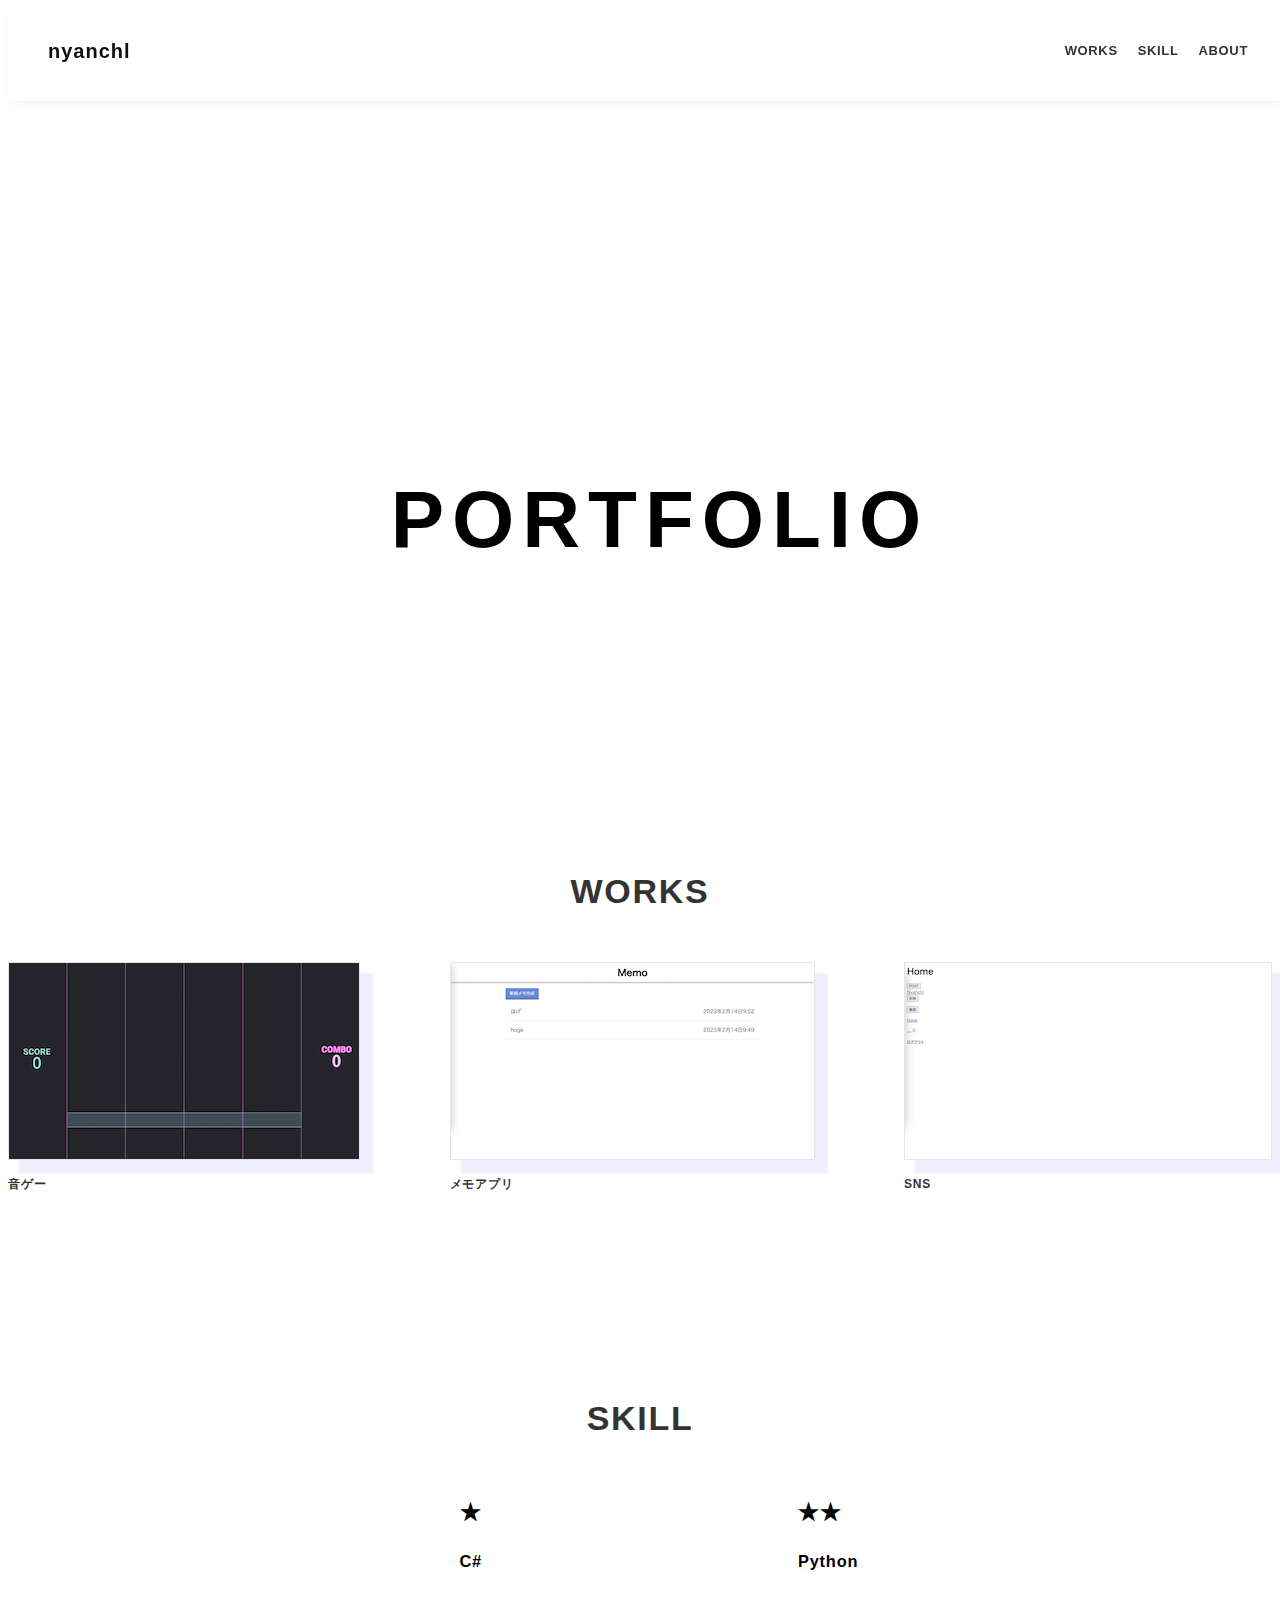
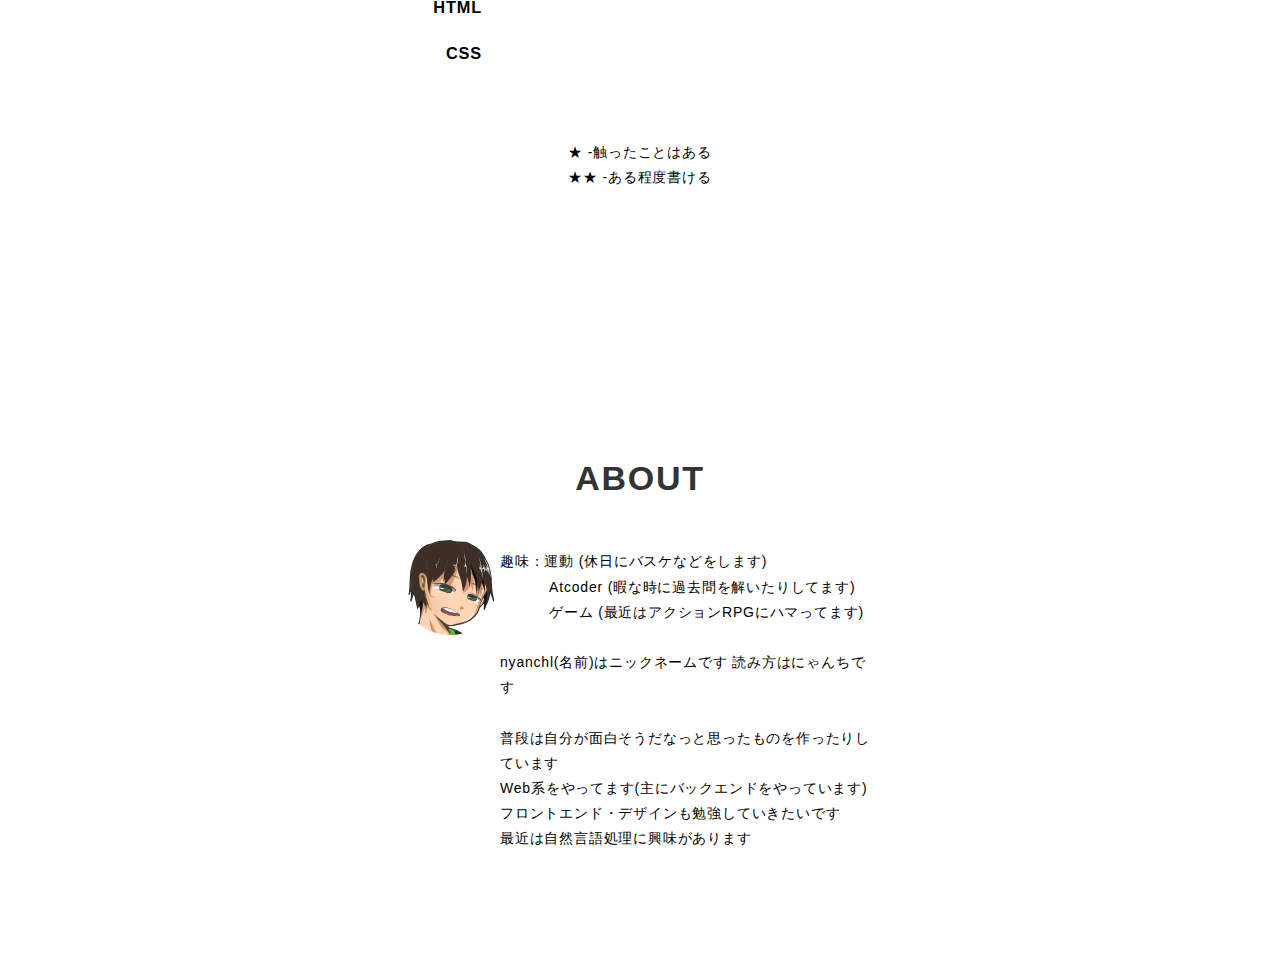
==== index.html @ 95054ff3 "profileに画像を追加" ====
<!DOCTYPE html>
<html lang="ja">
<head>
    <meta name="viewport" content="width=device-width,initial-scale=1.0,minimum-scale=1.0">
    <meta charset="UTF-8">
    <meta http-equiv="X-UA-Compatible" content="IE=edge">
    <title>Nyanchl Portfolio</title>
    <link rel="stylesheet" href="style/stylesheet.css">
</head>
<body class="index-body">
<div class="wrapper">
    <header class="header">
        <div class="inner">
            <h1 class="header-logo">
                <a href="./index.html">nyanchl</a>
            </h1>
            <nav class="header-nav">
                <ul class="header-nav-list">
                    <li class="header-nav-item"><a href="#works">WORKS</a></li>
                    <li class="header-nav-item"><a href="#skill">SKILL</a></li>
                    <li class="header-nav-item"><a href="#about">ABOUT</a></li>
                </ul>
            </nav>
        </div>
    </header>

    <div class="main">
        <div class="main-inner">
            <h1 class="title">PORTFOLIO</h1>
        </div>
    </div>

    <section class="Works section" id="works">
        <div class="inner">
            <h2 class="subtitle">WORKS</h2>
            <div class="deliverableslist">
                    <div>
                        <a class="deliverables" href="rhythm.html">
                            <p class="deliverables_img"><img src="img/rhythm-list.png" alt=""/></p>
                            <p class="deliverables_name">音ゲー</p>
                        </a>
                    </div>
                    <div>
                        <a class="deliverables" href="memo.html">
                            <p class="deliverables_img"><img src="img/memoapp-list.png" alt=""/></p>
                            <p class="deliverables_name">メモアプリ</p>
                        </a>
                    </div>
                    <div>
                        <a class="deliverables" href="sns.html">
                            <p class="deliverables_img"><img src="img/SNSapp-list.png" alt=""/></p>
                            <p class="deliverables_name">SNS</p>
                        </a>
                    </div>
                </div>
        </div>
    </section>

    <section class="skill section" id="skill">
        <div class="inner">
            <h2 class="subtitle">SKILL</h2>
            <div class="skill-list">
                <div class="skill-item">
                    <div class="skill-body">
                        <div class="skill-text-1">
                            <h2 class="star">★</h2>
                            <h3>C#</h3>
                            <h3>HTML</h3>
                            <h3>CSS</h3>
                        </div>
                    </div>
                    <div class="skill-body">
                        <div class="skill-text-2">
                            <h2 class="star">★★</h2>
                            <h3>Python</h3>
                        </div>
                    </div>
                </div>
                <div class="skill-body">
                    <div class="skill-star-text">
                        <div class="star-1">
                            <div class="skill-star-1">
                                <br>★ -触ったことはある</br>
                                ★★ -ある程度書ける</br>
                            </div>
                        </div>
                    </div>
                </div>
            </div>
        </div>
    </section>

    <section class="about section" id="about">
        <div class="inner">
            <h2 class="subtitle">ABOUT</h2>
            <div class="About-text">
                <div class="bio-img">
                    <img src="img/nyanchl.png" width="100" height="100">
                </div>
                <div class="profile-body">
                    <p>
                        趣味：運動 (休日にバスケなどをします)<br>
                        &emsp;&emsp;&emsp;&nbsp;Atcoder (暇な時に過去問を解いたりしてます)<br>
                        &emsp;&emsp;&emsp;&nbsp;ゲーム (最近はアクションRPGにハマってます)<br>
                        <br>nyanchl(名前)はニックネームです
                        読み方はにゃんちです<br>
                        <br>普段は自分が面白そうだなっと思ったものを作ったりしています<br>
                        Web系をやってます(主にバックエンドをやっています)<br>
                        フロントエンド・デザインも勉強していきたいです<br>
                        最近は自然言語処理に興味があります
                    </p>
                </div>
            </div>
        </div>
    </section>
</div>
</body>
</html>
---- style/stylesheet.css ----
body {
    font-family: "Montserrat", "Helvetica Neue", Arial, "Hiragino Kaku Gothic ProN", "Hiragino Sans", Meiryo, sans-serif;
    font-size: 14px;
    line-height: 1.8;
    letter-spacing: .8px;
    color: rgb(0, 0, 0);
}

li {
    list-style: none;
}


a {
    transition: opacity .3s;
    text-decoration: none;
    color: #0b1012;
}

img {
    max-width: 100%;
    height: auto;
    vertical-align: bottom;
    border-style: none;
}

/* レイアウト */
.wrapper {
    padding-top: 73px;
}

.section {
    padding: 90px 0;
}

.inner {
    max-width: 1340px;
    margin: 0 auto;
    margin-top: 50;
}

/* ヘッダー */

.header {
    margin-left: auto;
    position: fixed;
    top: 0;
    z-index: 100;
    width: 100%;
    background-color: rgb(255, 255, 255);
    box-shadow: 0 5px 10px -6px rgba(0, 0, 0, .1);
}

.header .inner {
    display: flex;
    align-items: center;
    justify-content: space-between;
    padding: 20px 40px;
}
.header-logo {
    font-size: 20px;
    font-weight: bold;
    line-height: 1.2;
    margin-right: 20px;
    letter-spacing: .05em;
}
.header-nav-list {
    display: flex;
    justify-content: space-between;
}
.header-nav-item:not(:last-child) {
    margin-right: 20px;
}

.header-nav-item a {
    position: relative;
    font-size: 13px;
    font-weight: bold;
    display: inline-block;
    padding: 5px 0;
    transition: .3s;
    letter-spacing: .05em;
    color: #333;
}

.header-nav-item a:hover:after {
    width: 100%;
}


/* タイトル */

.main {
    align-items: center;
    width: 100%;
    justify-content: center;
    height: 85vh;
    text-align: center;
    position: relative;
}
.main-inner {
    /* padding: 0 40px; */
    position: absolute;
    width: 100%;
    top: 50%;
    margin-left: auto;
    margin-right: auto;
    margin-top: auto;
}
.title {
    font-size: 80px;
    font-weight: bold;
    line-height: 1.2;
    margin-bottom: 5px;
    letter-spacing: .1em;
}
/* サブタイトル */
.subtitle {
    font-size: 34px;
    font-weight: bold;
    line-height: 1;
    margin-bottom: 40px;
    text-align: center;
    letter-spacing: .05em;
    color: #333;
}


/* work */
.Work {
    max-width: 1340px;
    margin: 0 auto;
    padding: 0 40px;
    margin-bottom: 15%;
}
.deliverableslist {
    display: flex;
    flex-wrap: wrap;
    margin-bottom: -40px;
    justify-content: space-between;
}
.deliverables {
    width: 31.74603%;
    margin-right: 1.58730%;
    margin-bottom: 40px;
    color: #333;
}
.deliverables:hover {
    opacity: .9;
}

.deliverables:nth-of-type(3n) {
    margin-right: 0;
}
.deliverables_img img {
    border: 1px solid #e6e6e6;
    box-shadow: 12px 12px 2px 1px rgba(172, 172, 247, 0.2);
}
.deliverables_name {
    font-size: 12px;
    font-weight: bold;
    margin-top: 8px;
}

/* skill */

.skill-list {
    display: flex;
    flex-wrap: wrap;
    justify-content: space-between;
    margin-bottom: 5%;
    text-align: center;
}

.skill-item {
    display: flex;
    flex-wrap: wrap;
    align-items: flex-start;
    justify-content: space-between;
    width: 100%;
}

.skill-body {
    flex: 1;
    text-align: center;
    width: 50%;
    min-width: 400px;
}

.star {
    margin-bottom: 3px;
}

.skill-text-1 {
    display: inline-block;
    text-align: right;
    width: 50%;
    margin-bottom: 30px;
}

.skill-text-2 {
    display: inline-block;
    text-align: left;
    width: 50%;
    margin-bottom: 30px;
}


.skill-star-text{
    display: inline-block;
    width: 50%;
}

.add-info {
    text-align: center;
}

/* about */

.profile-body {
    flex: 1;
}

.profile-body p:not(:last-child) {
    margin-bottom: 30px;
}

.About-text {
    display: flex;
    flex-wrap: wrap;
    max-width: 480px;
    margin: 0 auto;
}

.About-text {
    flex: 1;
}

.About-text p:not(:last-child) {
    margin-bottom: 30px;
}

.profile-img {
    width: 20%;
    margin-right: 30px;
    border-radius: 50%;
}

.profile-img img {
    border-radius: 50%;
}

    
.main {
    height: 75vh;
}

.main-inner {
    padding: 0 20px;
}



.article {
    padding: 80px 0;
}

.article-inner {
    max-width: 1040px;
    margin: 0 auto;
    padding: 0 20px;
}

.article-title {
    margin-bottom: 30px;
    text-align: center;
}

.article-img {
    margin-bottom: 20px;
    margin-left: auto;
    margin-right: auto;
    text-align: center;
    border: 1.5px solid #e6e6e6;
}
.article ul {
    margin: auto;
}

.article-body {
    max-width: 720px;
    margin: 0 auto;
    margin-bottom: 80px;
}

.article-info-title {
    font-size: 15px;
}

.url a {
    color: rgb(21, 140, 0);
}

/* test */
.sub-img li.current img {
border: 2px solid rgb(21, 140, 0);
transition: border .5s;
}
.article-container {
margin: 50px auto 0;
max-width: 500px;
}
.js-main-img {
height: 334px;
width: 100%;
}
.js-main-img-rhythm {
    width: 100%;
    }
.js-main-img img {
height: auto;
width: 100%;
}
.sub-img {
display: flex;
align-items: center;
padding-left: 0%;
}
.sub-img li {
width: calc(96% / 3);
}
.sub-img li:nth-child(3n) {
margin-right: 0;
}
.sub-img li img {
border: 2px solid transparent;
transition: border .5s;
border: 1.5px solid #e6e6e6;
}
.sub-img img {
cursor: pointer;
width: 90%;
}
.home-img-1 {
    height: 83px;
}
.home-img-2 {
    height: 81px;
}
.home-img-3 {
    height: 63px;
}

@media screen and (max-width: 767px) {
.header .inner {
    padding: 15px;
}
}
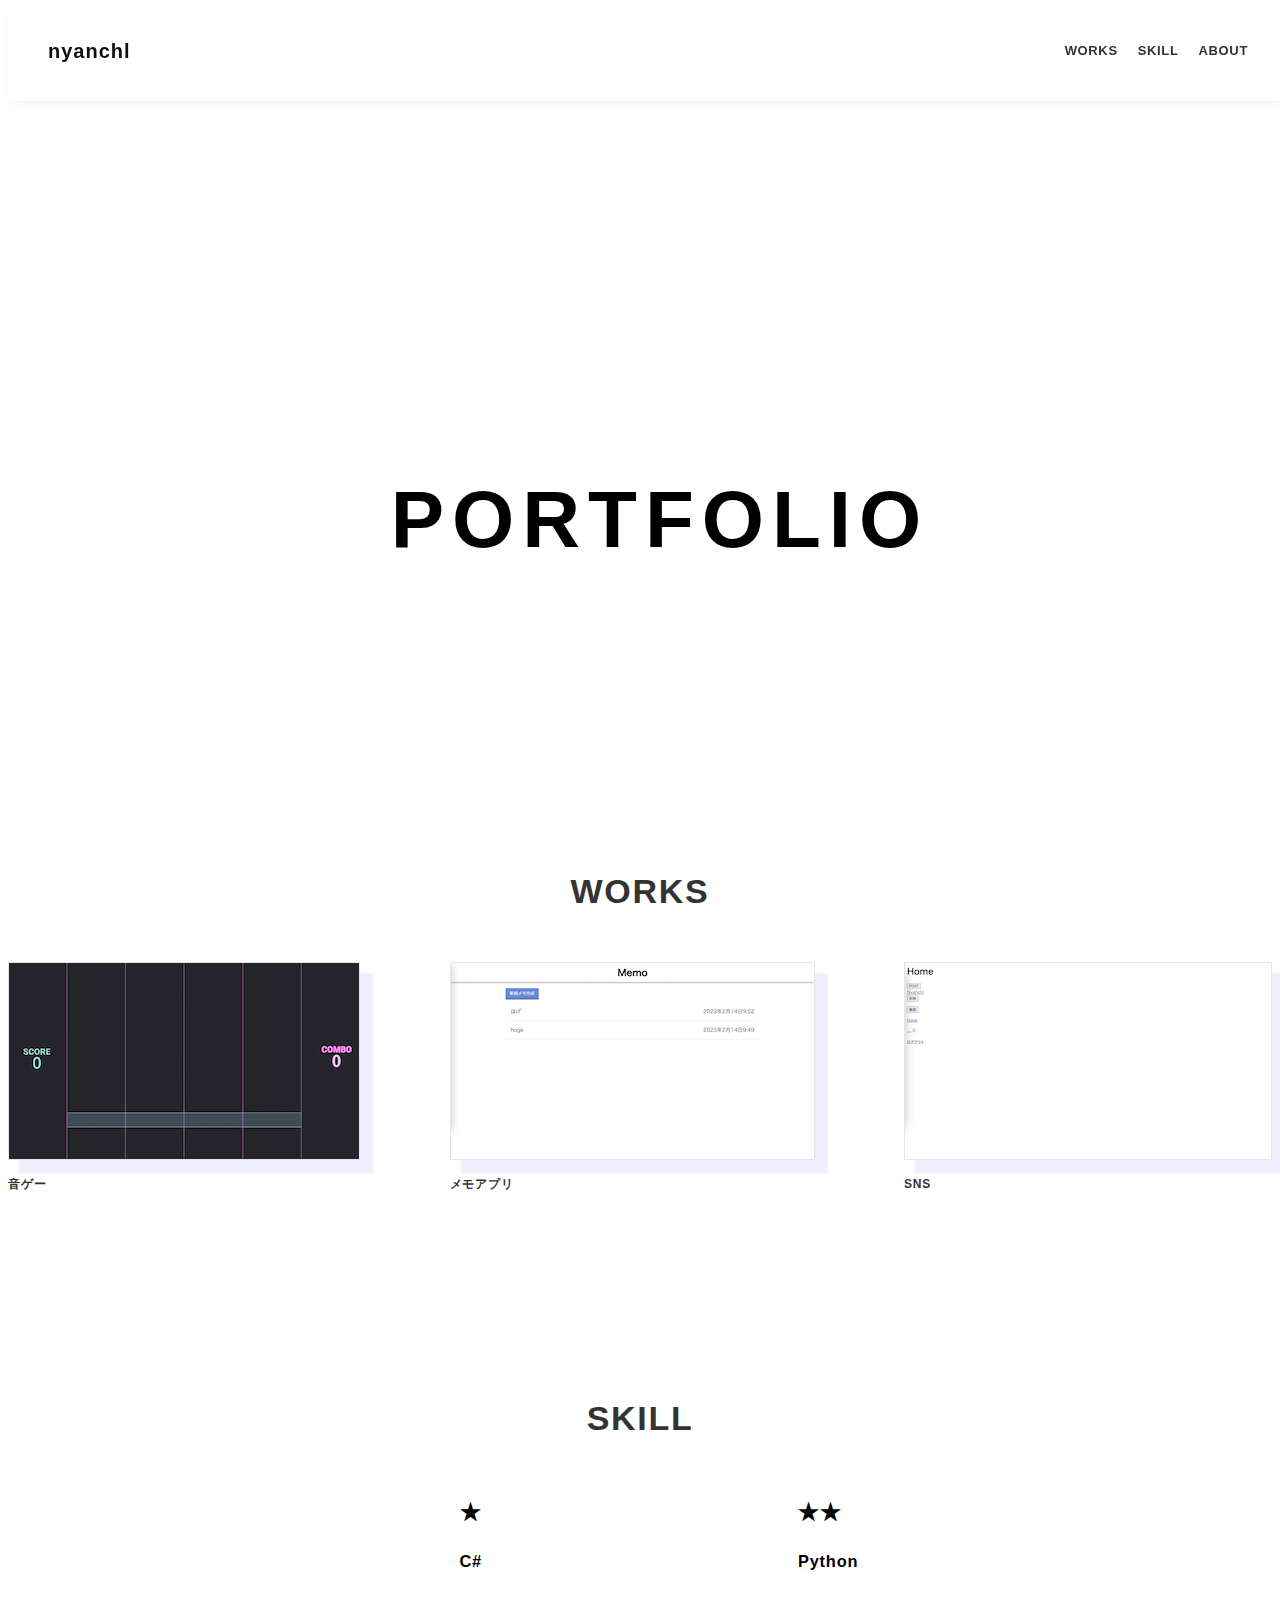
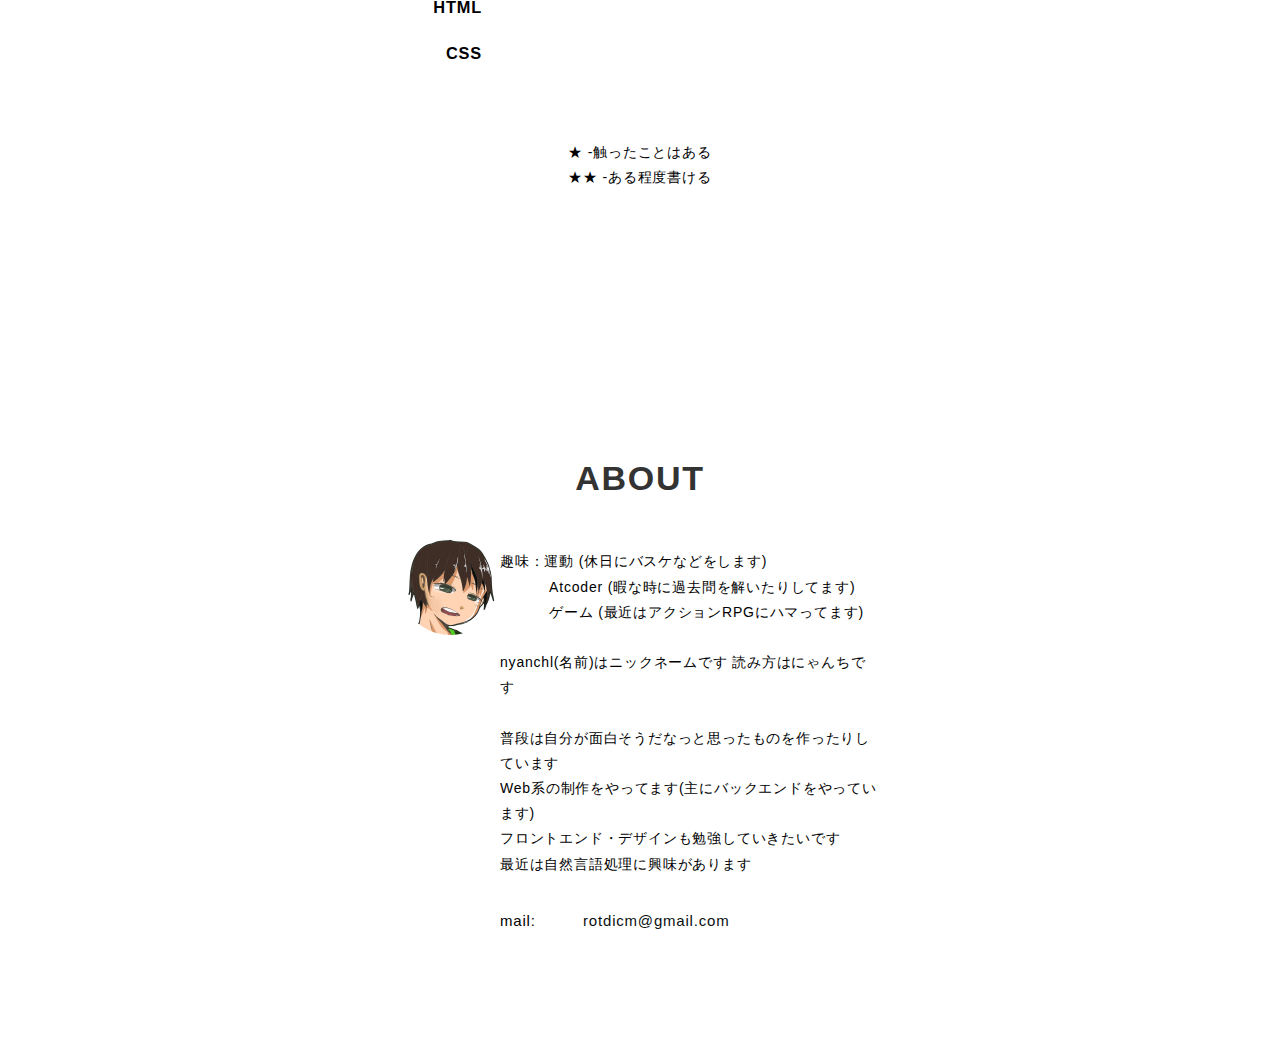
==== commit b9bbec77: "プロフィール追加" ====
--- a/index.html
+++ b/index.html
@@ -6,6 +6,7 @@
     <meta http-equiv="X-UA-Compatible" content="IE=edge">
     <title>Nyanchl Portfolio</title>
     <link rel="stylesheet" href="style/stylesheet.css">
+    <link rel="icon" href="img/favicon.ico">
 </head>
 <body class="index-body">
 <div class="wrapper">
@@ -105,9 +106,11 @@
                         <br>nyanchl(名前)はニックネームです
                         読み方はにゃんちです<br>
                         <br>普段は自分が面白そうだなっと思ったものを作ったりしています<br>
-                        Web系をやってます(主にバックエンドをやっています)<br>
+                        Web系の制作をやってます(主にバックエンドをやっています)<br>
                         フロントエンド・デザインも勉強していきたいです<br>
                         最近は自然言語処理に興味があります
+
+                        <p class="mail">mail:&emsp;&emsp;&emsp;<a href="mailto:rotdicm@gmail.com">rotdicm@gmail.com</a></p>
                     </p>
                 </div>
             </div>
--- a/style/stylesheet.css
+++ b/style/stylesheet.css
@@ -216,6 +216,20 @@
 }
 
 /* about */
+.About-text {
+    display: flex;
+    flex-wrap: wrap;
+    max-width: 480px;
+    margin: 0 auto;
+}
+
+.About-text {
+    flex: 1;
+}
+
+.About-text p:not(:last-child) {
+    margin-bottom: 30px;
+}
 
 .profile-body {
     flex: 1;
@@ -225,20 +239,6 @@
     margin-bottom: 30px;
 }
 
-.About-text {
-    display: flex;
-    flex-wrap: wrap;
-    max-width: 480px;
-    margin: 0 auto;
-}
-
-.About-text {
-    flex: 1;
-}
-
-.About-text p:not(:last-child) {
-    margin-bottom: 30px;
-}
 
 .profile-img {
     width: 20%;
@@ -259,6 +259,13 @@
     padding: 0 20px;
 }
 
+.mail {
+    font-size:15px;
+}
+
+
+
+
 
 
 .article {
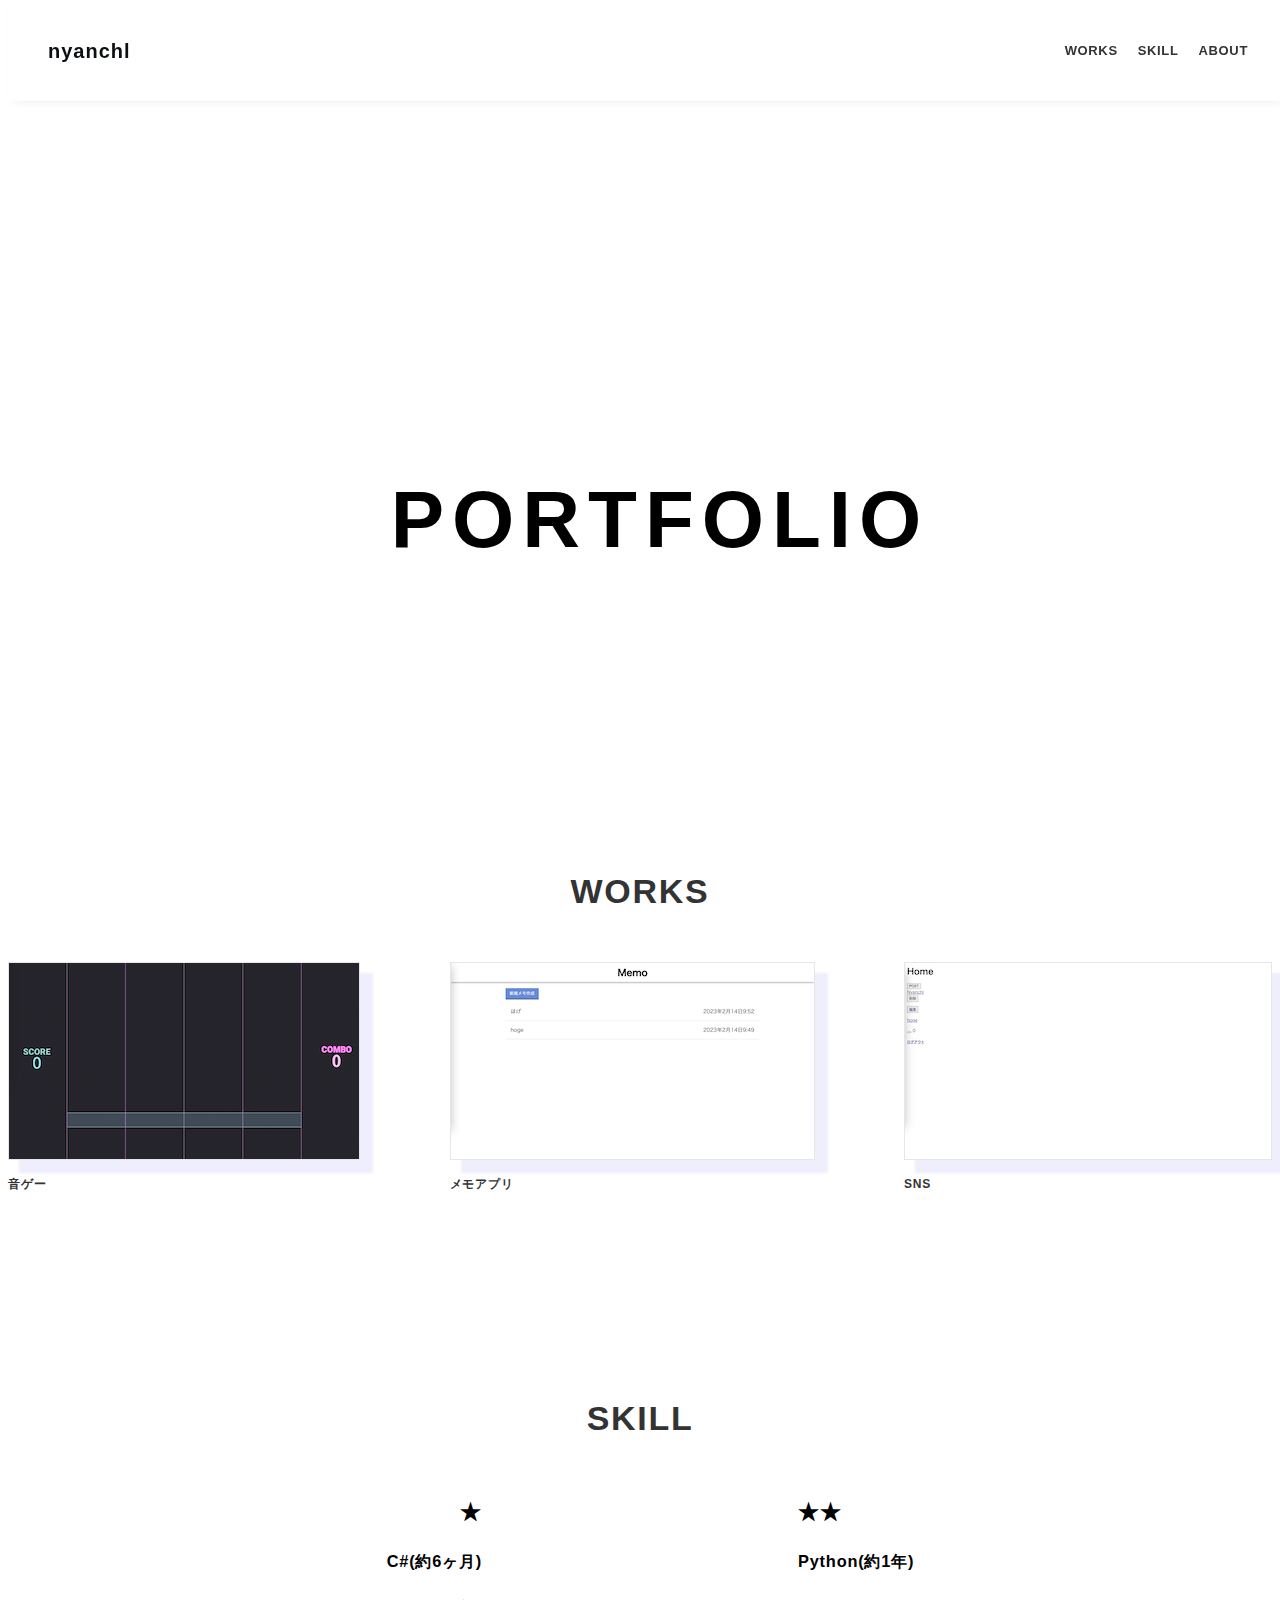
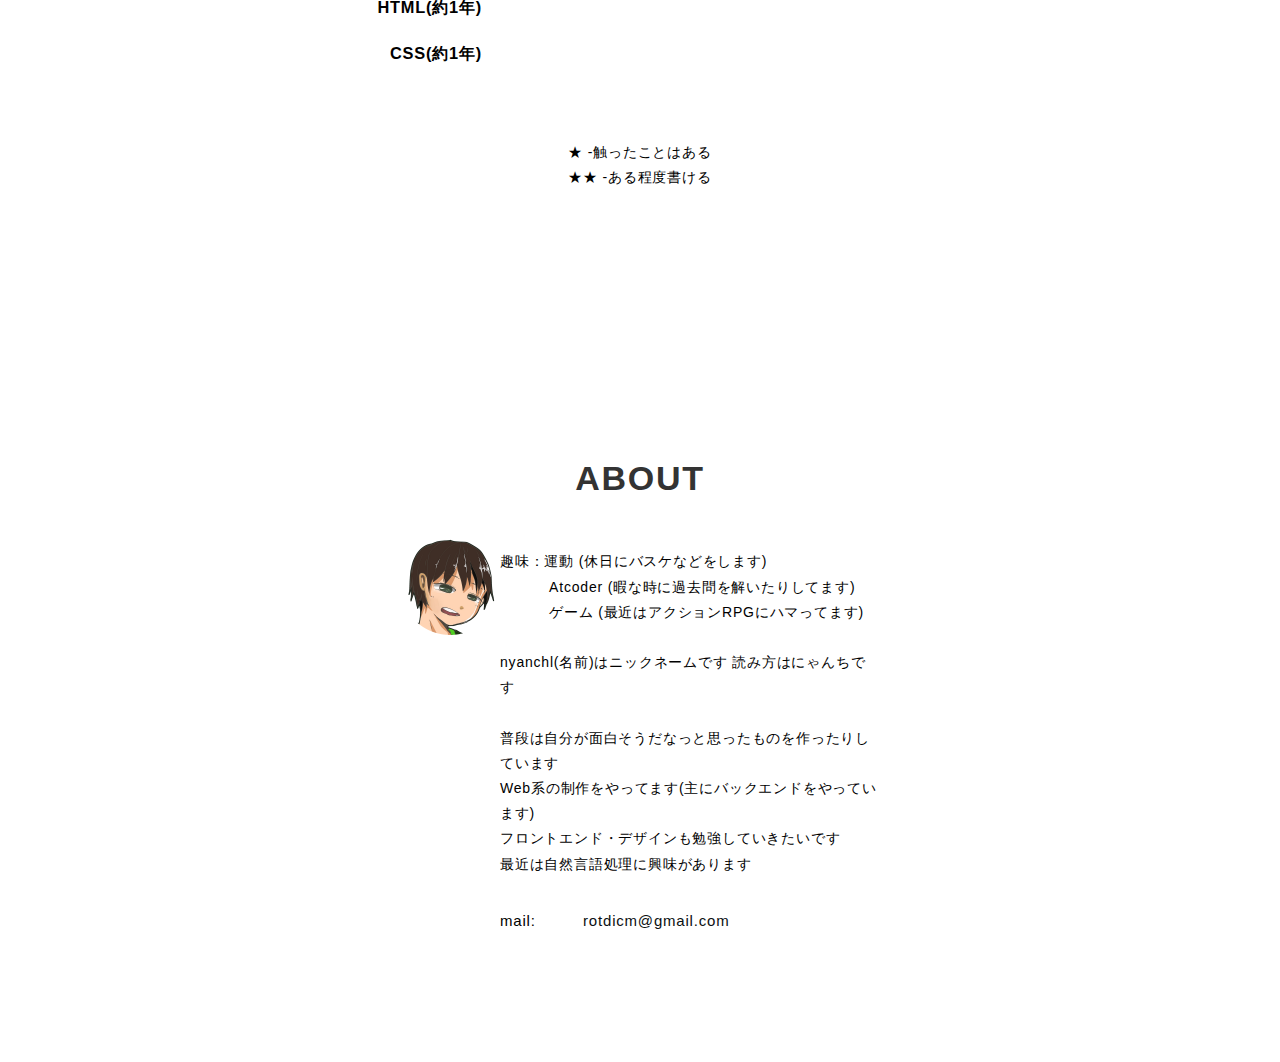
==== commit 1b0129c3: "skillの学習期間を追加" ====
--- a/index.html
+++ b/index.html
@@ -65,15 +65,15 @@
                     <div class="skill-body">
                         <div class="skill-text-1">
                             <h2 class="star">★</h2>
-                            <h3>C#</h3>
-                            <h3>HTML</h3>
-                            <h3>CSS</h3>
+                            <h3>C#(約6ヶ月)</h3>
+                            <h3>HTML(約1年)</h3>
+                            <h3>CSS(約1年)</h3>
                         </div>
                     </div>
                     <div class="skill-body">
                         <div class="skill-text-2">
                             <h2 class="star">★★</h2>
-                            <h3>Python</h3>
+                            <h3>Python(約1年)</h3>
                         </div>
                     </div>
                 </div>
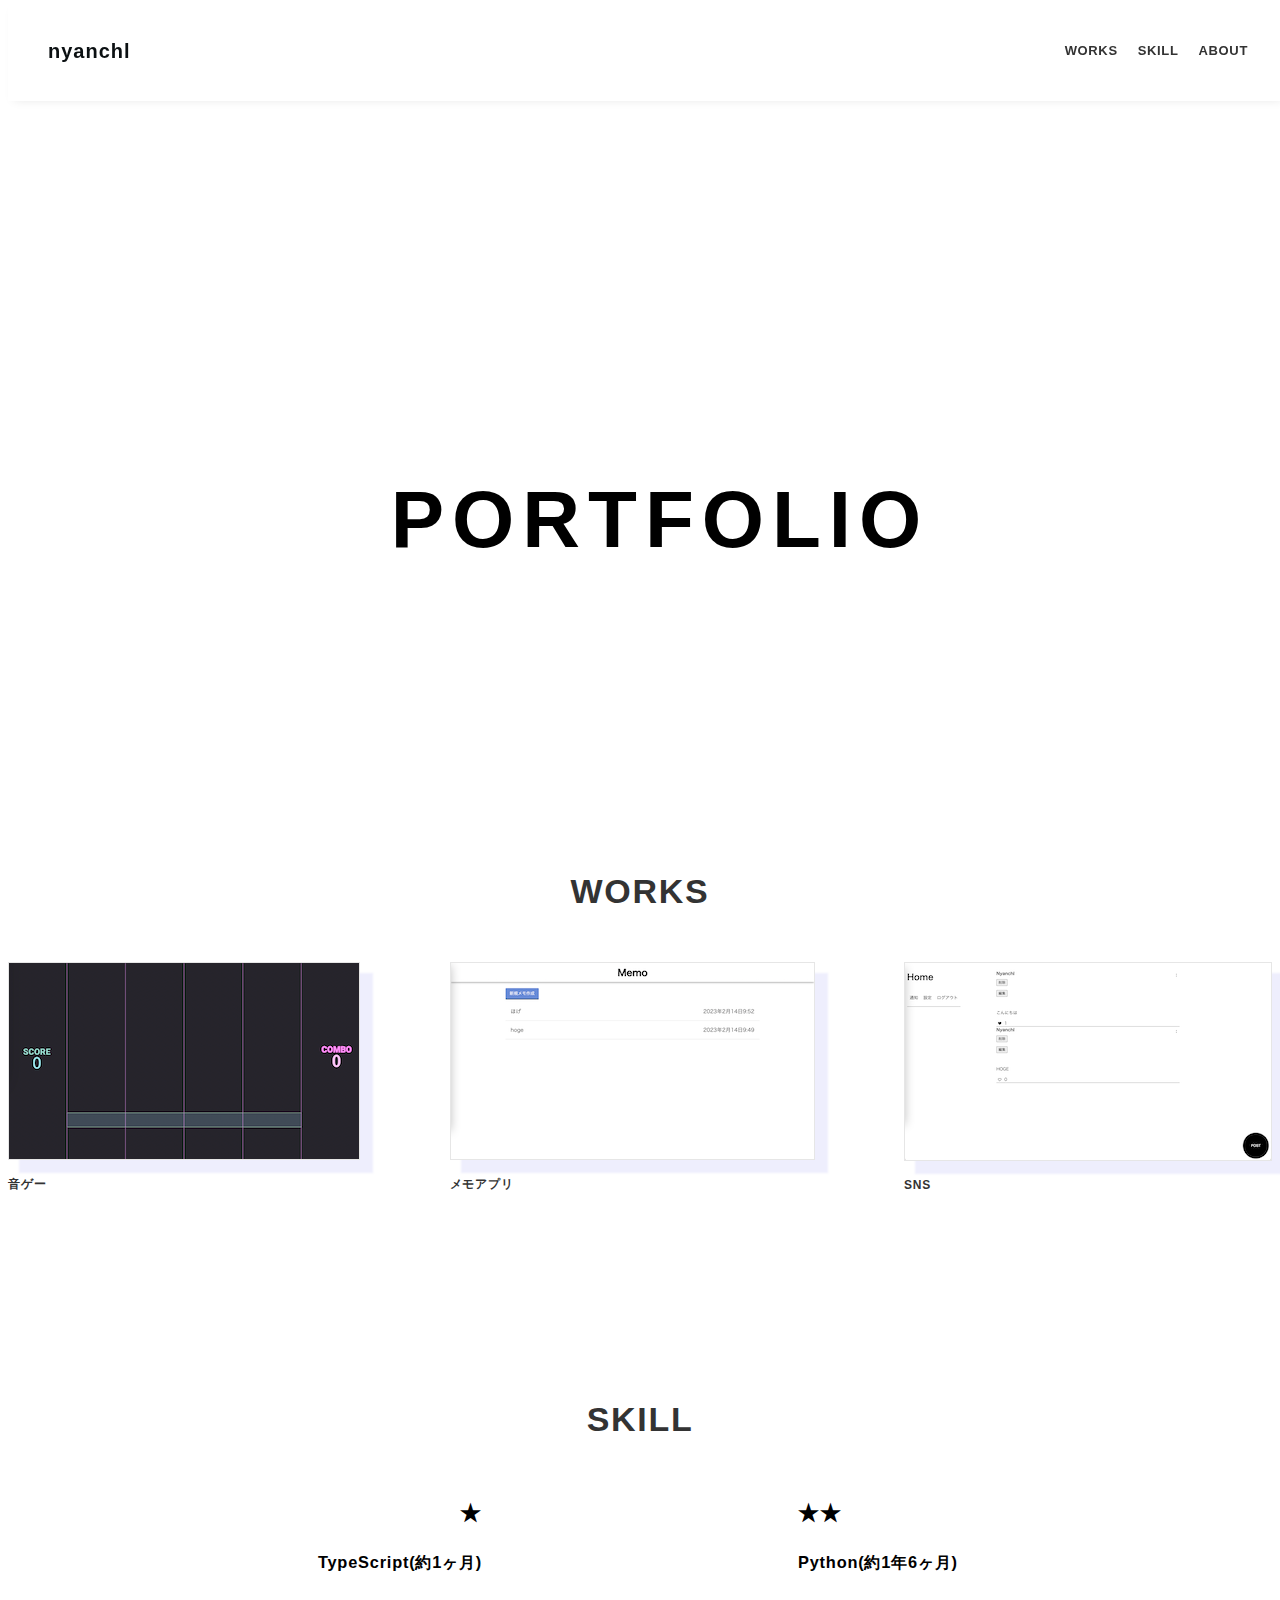
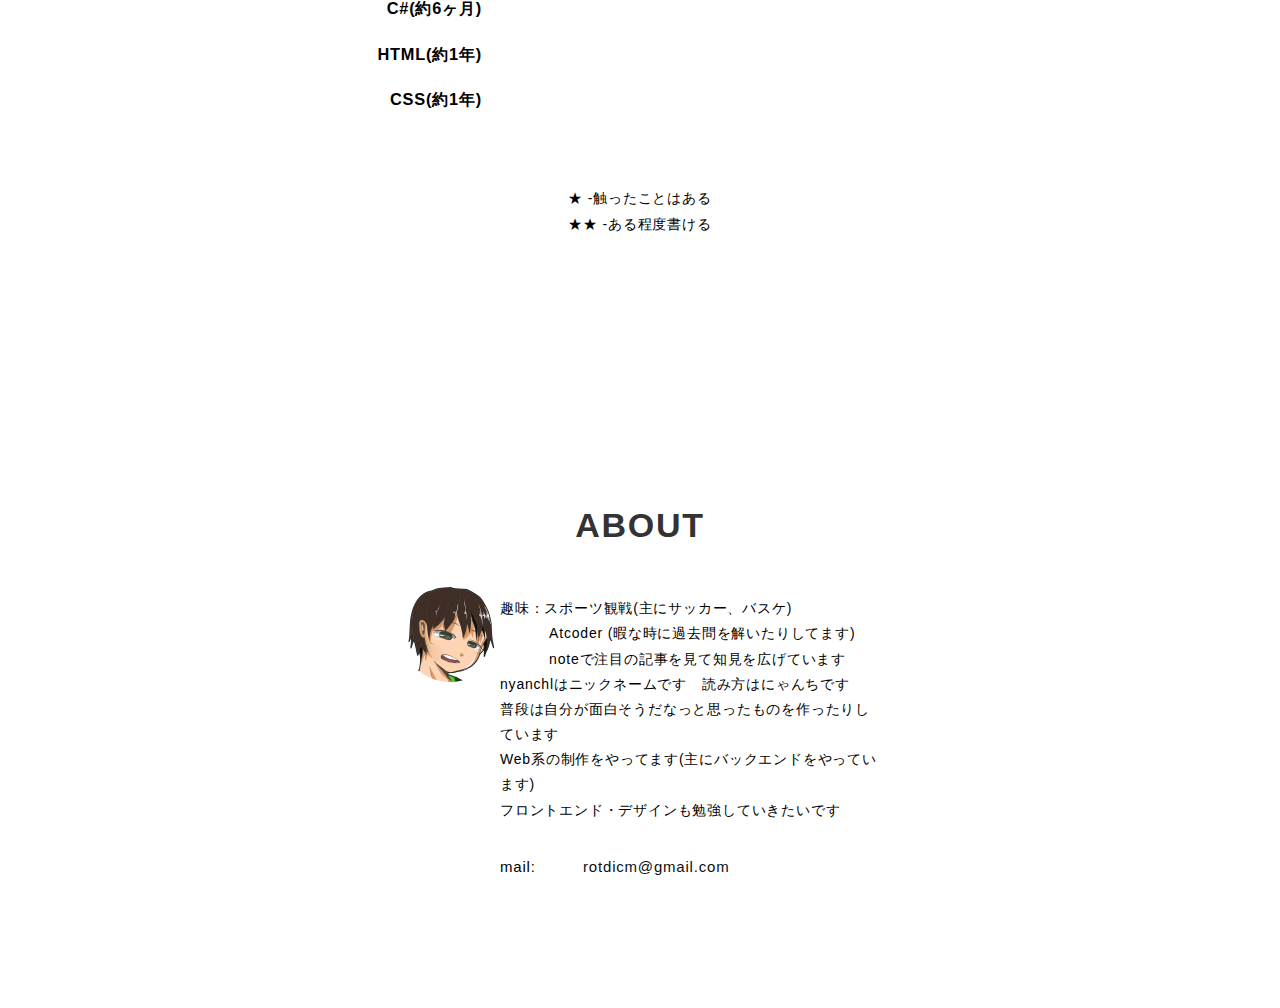
==== commit 64713165: "苦労した点以外、ポートフォリオ更新" ====
--- a/index.html
+++ b/index.html
@@ -49,7 +49,7 @@
                     </div>
                     <div>
                         <a class="deliverables" href="sns.html">
-                            <p class="deliverables_img"><img src="img/SNSapp-list.png" alt=""/></p>
+                            <p class="deliverables_img"><img src="img/SNSindex-list.png" alt=""/></p>
                             <p class="deliverables_name">SNS</p>
                         </a>
                     </div>
@@ -65,6 +65,7 @@
                     <div class="skill-body">
                         <div class="skill-text-1">
                             <h2 class="star">★</h2>
+                            <h3>TypeScript(約1ヶ月)</h3>
                             <h3>C#(約6ヶ月)</h3>
                             <h3>HTML(約1年)</h3>
                             <h3>CSS(約1年)</h3>
@@ -73,7 +74,7 @@
                     <div class="skill-body">
                         <div class="skill-text-2">
                             <h2 class="star">★★</h2>
-                            <h3>Python(約1年)</h3>
+                            <h3>Python(約1年6ヶ月)</h3>
                         </div>
                     </div>
                 </div>
@@ -100,15 +101,13 @@
                 </div>
                 <div class="profile-body">
                     <p>
-                        趣味：運動 (休日にバスケなどをします)<br>
+                        趣味：スポーツ観戦(主にサッカー、バスケ)<br>
                         &emsp;&emsp;&emsp;&nbsp;Atcoder (暇な時に過去問を解いたりしてます)<br>
-                        &emsp;&emsp;&emsp;&nbsp;ゲーム (最近はアクションRPGにハマってます)<br>
-                        <br>nyanchl(名前)はニックネームです
-                        読み方はにゃんちです<br>
+                        &emsp;&emsp;&emsp;&nbsp;noteで注目の記事を見て知見を広げています
+                        <br>nyanchlはニックネームです　読み方はにゃんちです
                         <br>普段は自分が面白そうだなっと思ったものを作ったりしています<br>
                         Web系の制作をやってます(主にバックエンドをやっています)<br>
                         フロントエンド・デザインも勉強していきたいです<br>
-                        最近は自然言語処理に興味があります
 
                         <p class="mail">mail:&emsp;&emsp;&emsp;<a href="mailto:rotdicm@gmail.com">rotdicm@gmail.com</a></p>
                     </p>
--- a/style/stylesheet.css
+++ b/style/stylesheet.css
@@ -263,11 +263,6 @@
     font-size:15px;
 }
 
-
-
-
-
-
 .article {
     padding: 80px 0;
 }
@@ -304,62 +299,103 @@
     font-size: 15px;
 }
 
-.url a {
-    color: rgb(21, 140, 0);
-}
-
 /* test */
 .sub-img li.current img {
-border: 2px solid rgb(21, 140, 0);
-transition: border .5s;
+    border: 2px solid rgb(21, 140, 0);
+    transition: border .5s;
 }
 .article-container {
-margin: 50px auto 0;
-max-width: 500px;
+    margin: 50px auto 0;
+    max-width: 720px;
 }
 .js-main-img {
-height: 334px;
-width: 100%;
+    height: 387px;
+    width: 100%;
+    align-items: center;
 }
 .js-main-img-rhythm {
     width: 100%;
-    }
+}
 .js-main-img img {
-height: auto;
-width: 100%;
+    height: auto;
+    width: 100%;
+}
+.main-img {
+    display: flex;
+    justify-content: center;
 }
 .sub-img {
-display: flex;
-align-items: center;
-padding-left: 0%;
-}
-.sub-img li {
-width: calc(96% / 3);
-}
+    display: flex;
+    justify-content: center;
+}
+
 .sub-img li:nth-child(3n) {
-margin-right: 0;
+    margin-right: 0;
 }
 .sub-img li img {
-border: 2px solid transparent;
-transition: border .5s;
-border: 1.5px solid #e6e6e6;
+    border: 2px solid transparent;
+    transition: border .5s;
+    border: 1.5px solid #e6e6e6;
 }
 .sub-img img {
-cursor: pointer;
-width: 90%;
-}
-.home-img-1 {
-    height: 83px;
-}
-.home-img-2 {
-    height: 81px;
-}
-.home-img-3 {
-    height: 63px;
+    cursor: pointer;
+    width: 90%;
+}
+
+.sub-img-size {
+    height: 111.24px ;
+}
+
+.sns-sub-img-size {
+    height: 72.35px ;
+}
+
+.current {
+    right: 5px; 
+}
+
+.last-sub-img {
+    right: 0px;
 }
 
 @media screen and (max-width: 767px) {
 .header .inner {
     padding: 15px;
 }
-}  +}
+
+.heading {
+    font-weight: bold;
+    margin-bottom: 0px;
+    font-size: 16px;
+    line-height: 1;
+}
+
+.description-detail {
+    margin-top: 7px;
+    margin-bottom: 50px;
+}
+
+.first-function {
+    margin-top: 7px;
+}
+
+.font-size-h4 {
+    font-weight: bold;
+    margin-bottom: 5px;
+    font-size: 14px;
+    line-height: 1;
+}
+
+.github {
+    margin-top: 7px;
+    margin-bottom: 0px;
+}
+
+.url {
+    margin-top: 0px;
+}
+
+.url a {
+    color: rgb(21, 140, 0);
+}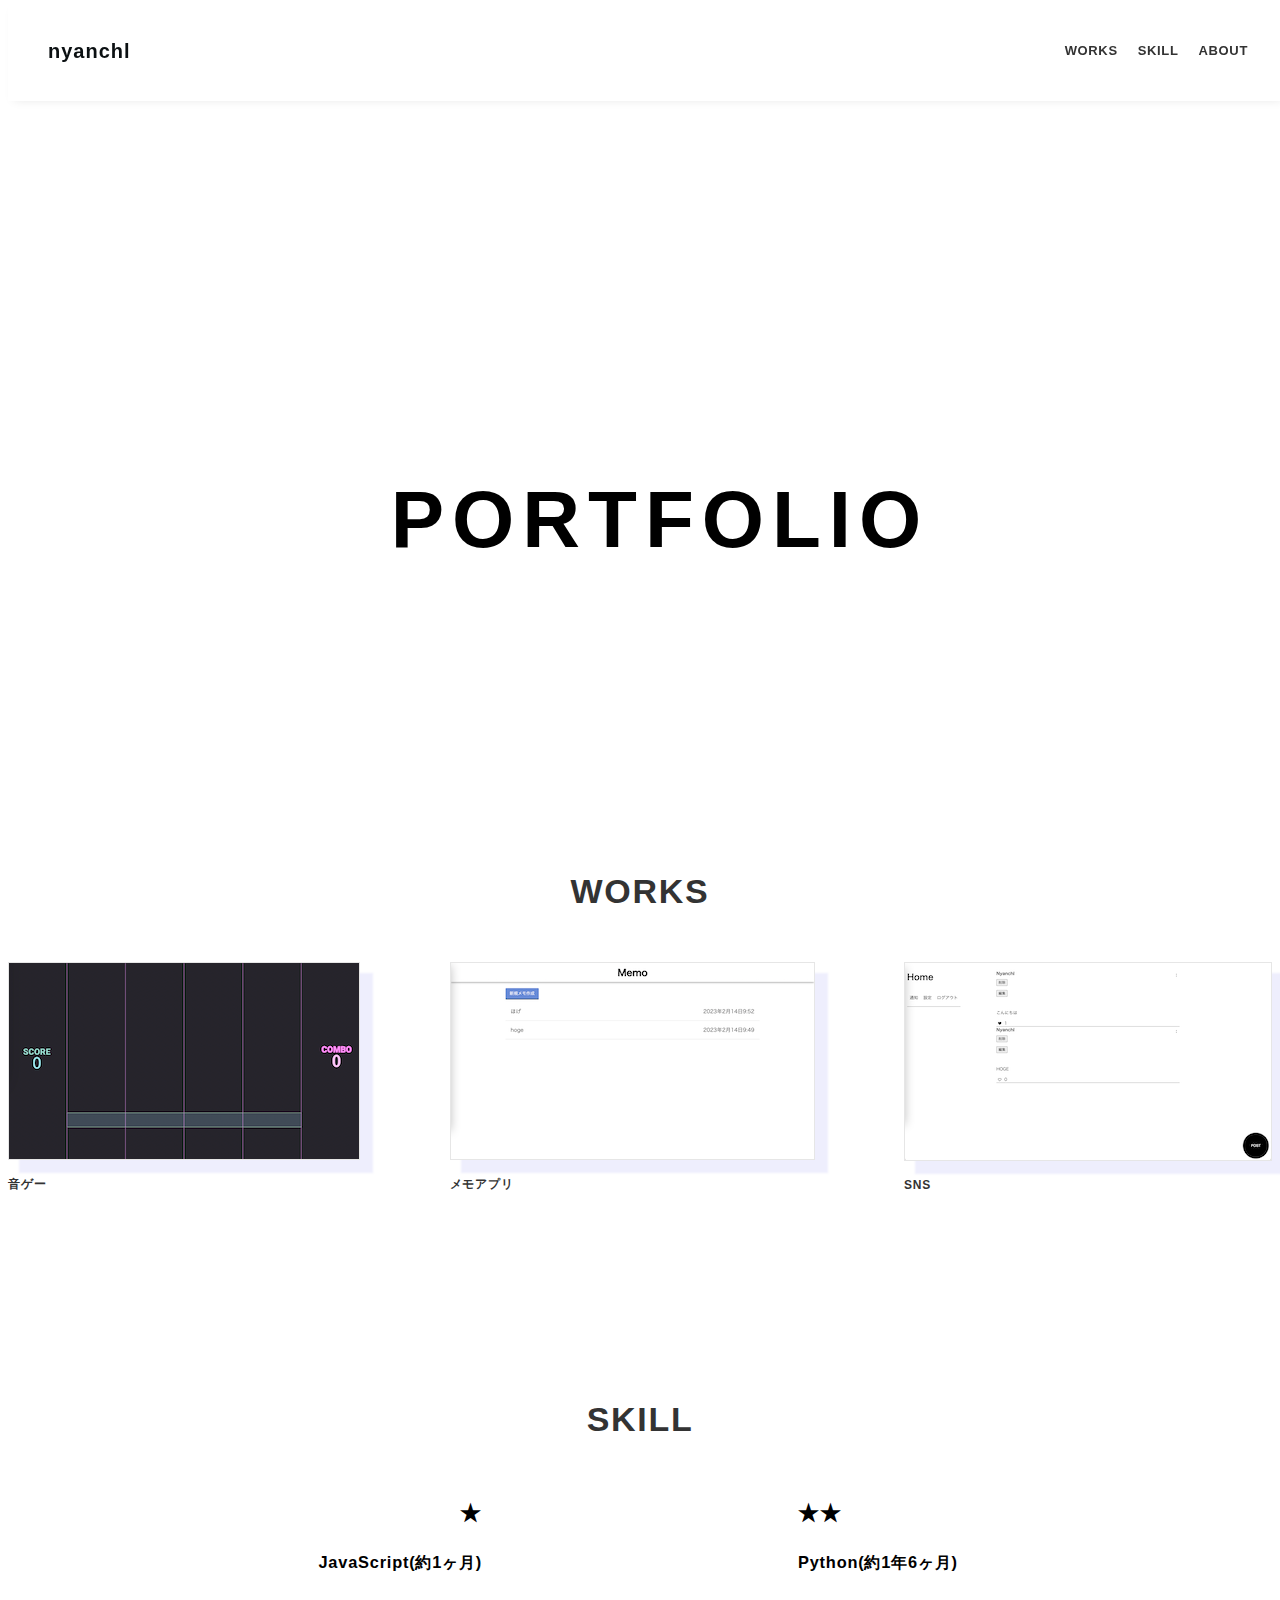
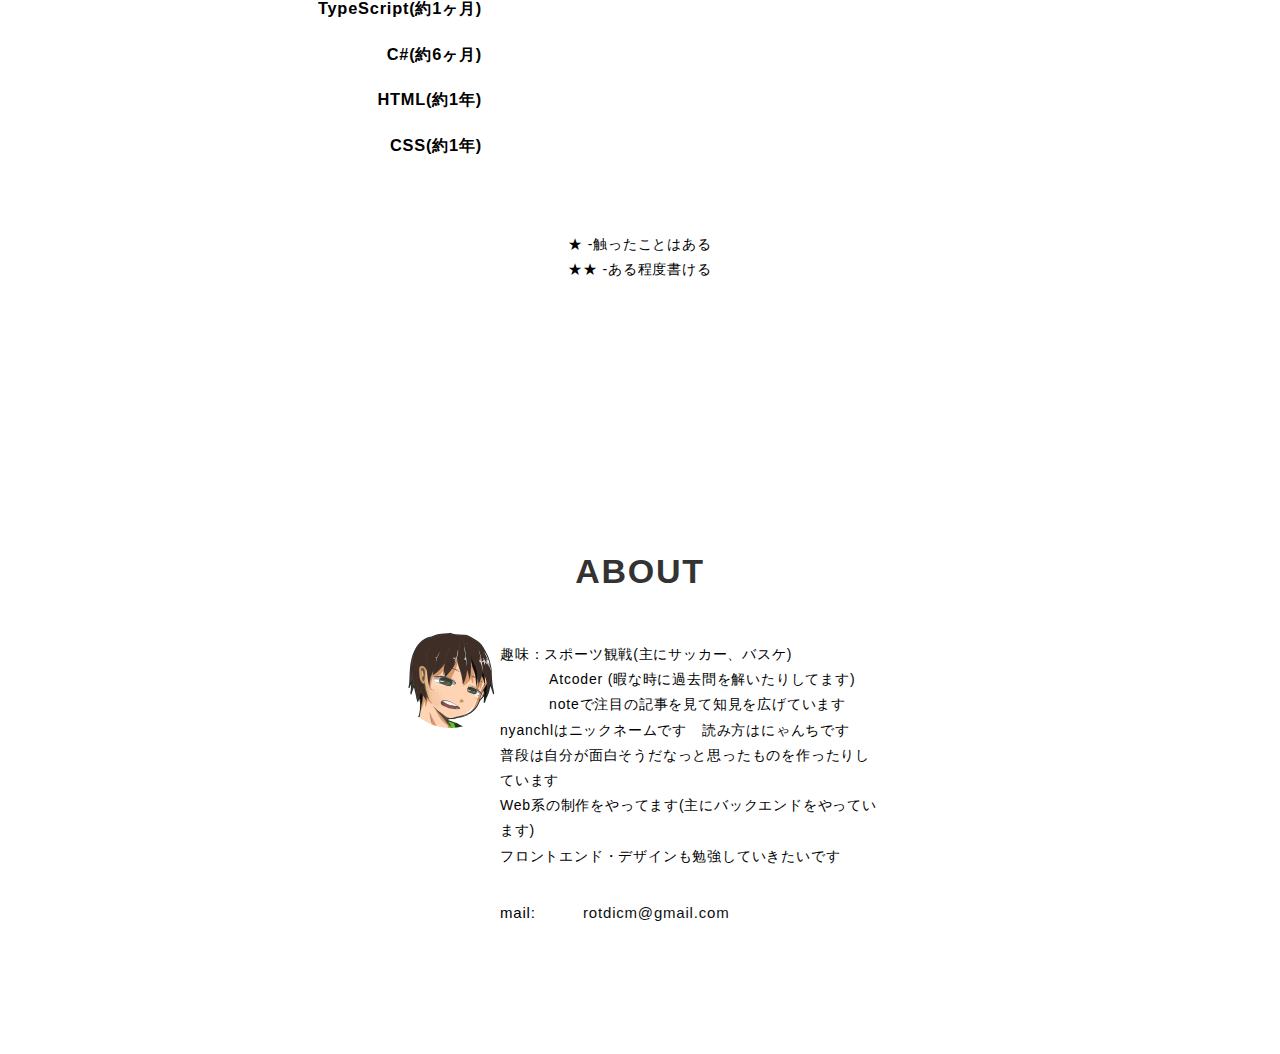
==== commit 9db6cfa1: "星一スキル欄にJavaScriptを追加" ====
--- a/index.html
+++ b/index.html
@@ -65,6 +65,7 @@
                     <div class="skill-body">
                         <div class="skill-text-1">
                             <h2 class="star">★</h2>
+                            <h3>JavaScript(約1ヶ月)</h3>
                             <h3>TypeScript(約1ヶ月)</h3>
                             <h3>C#(約6ヶ月)</h3>
                             <h3>HTML(約1年)</h3>
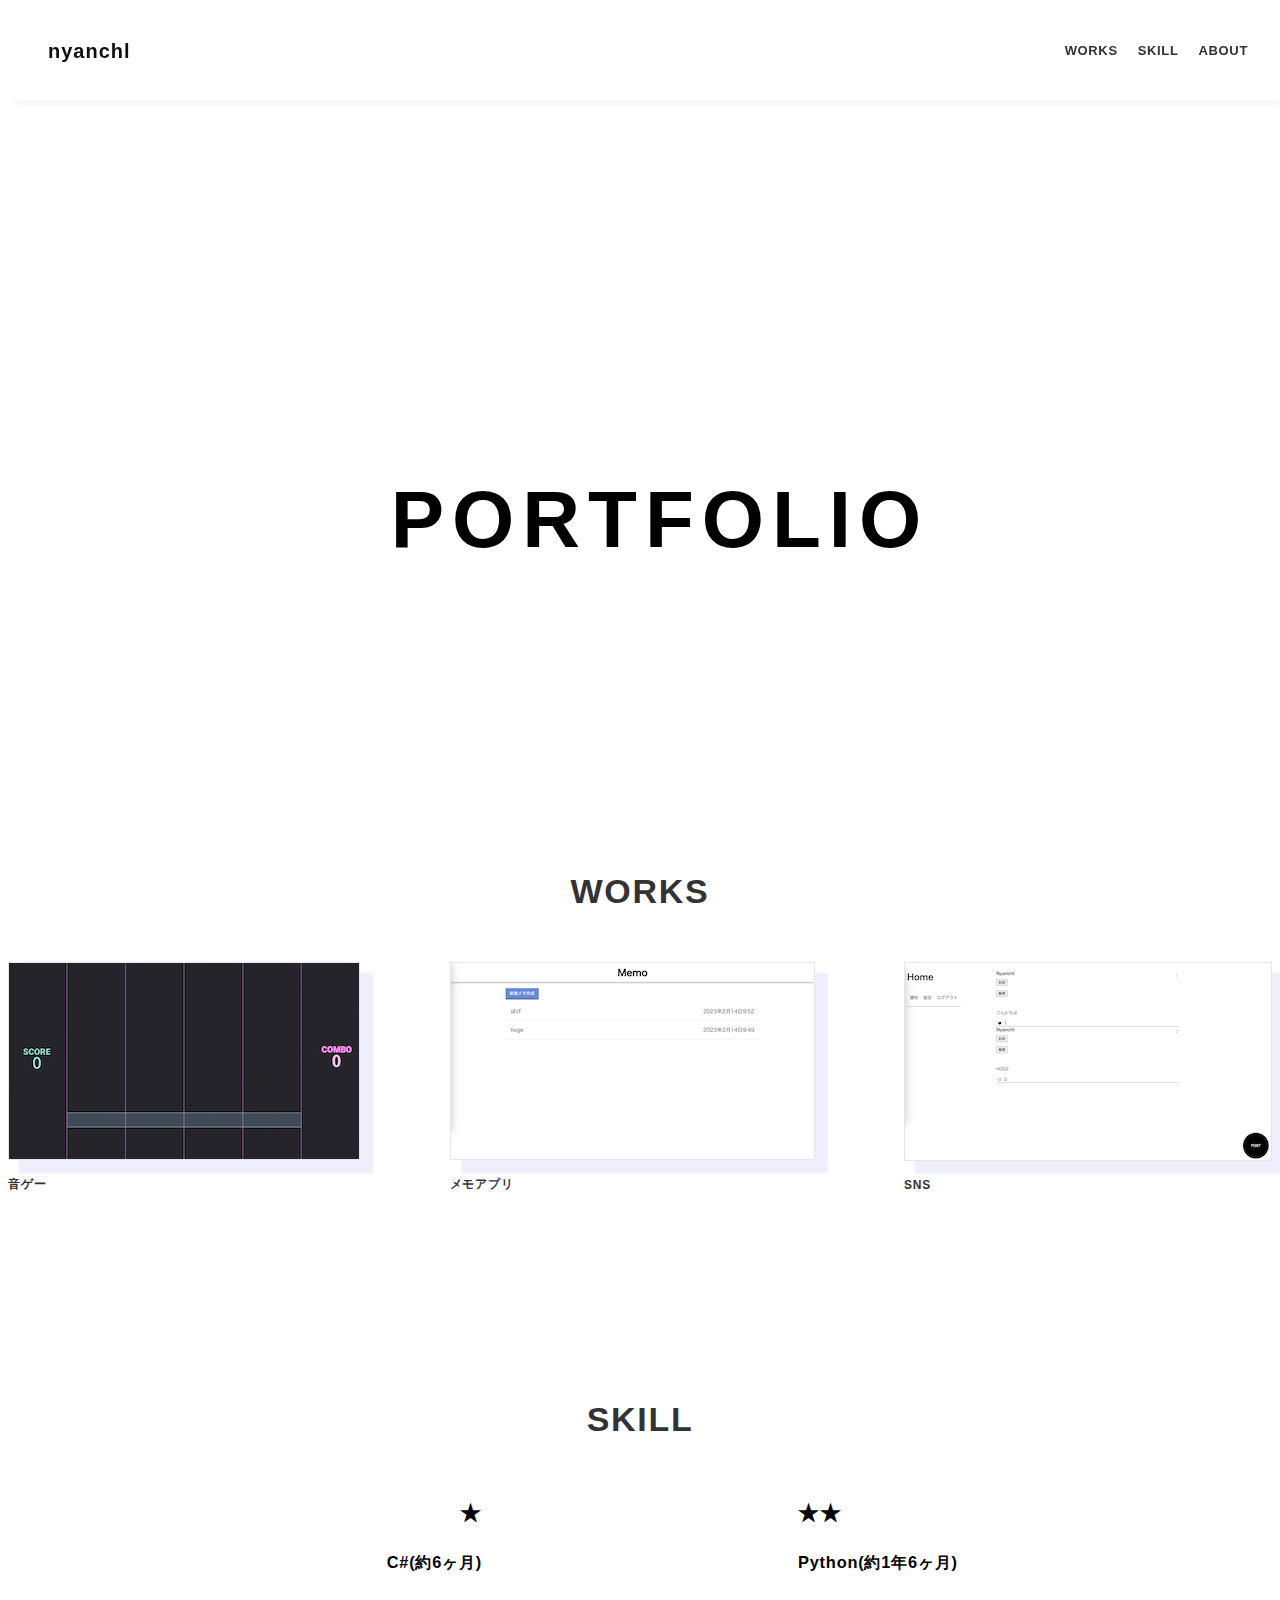
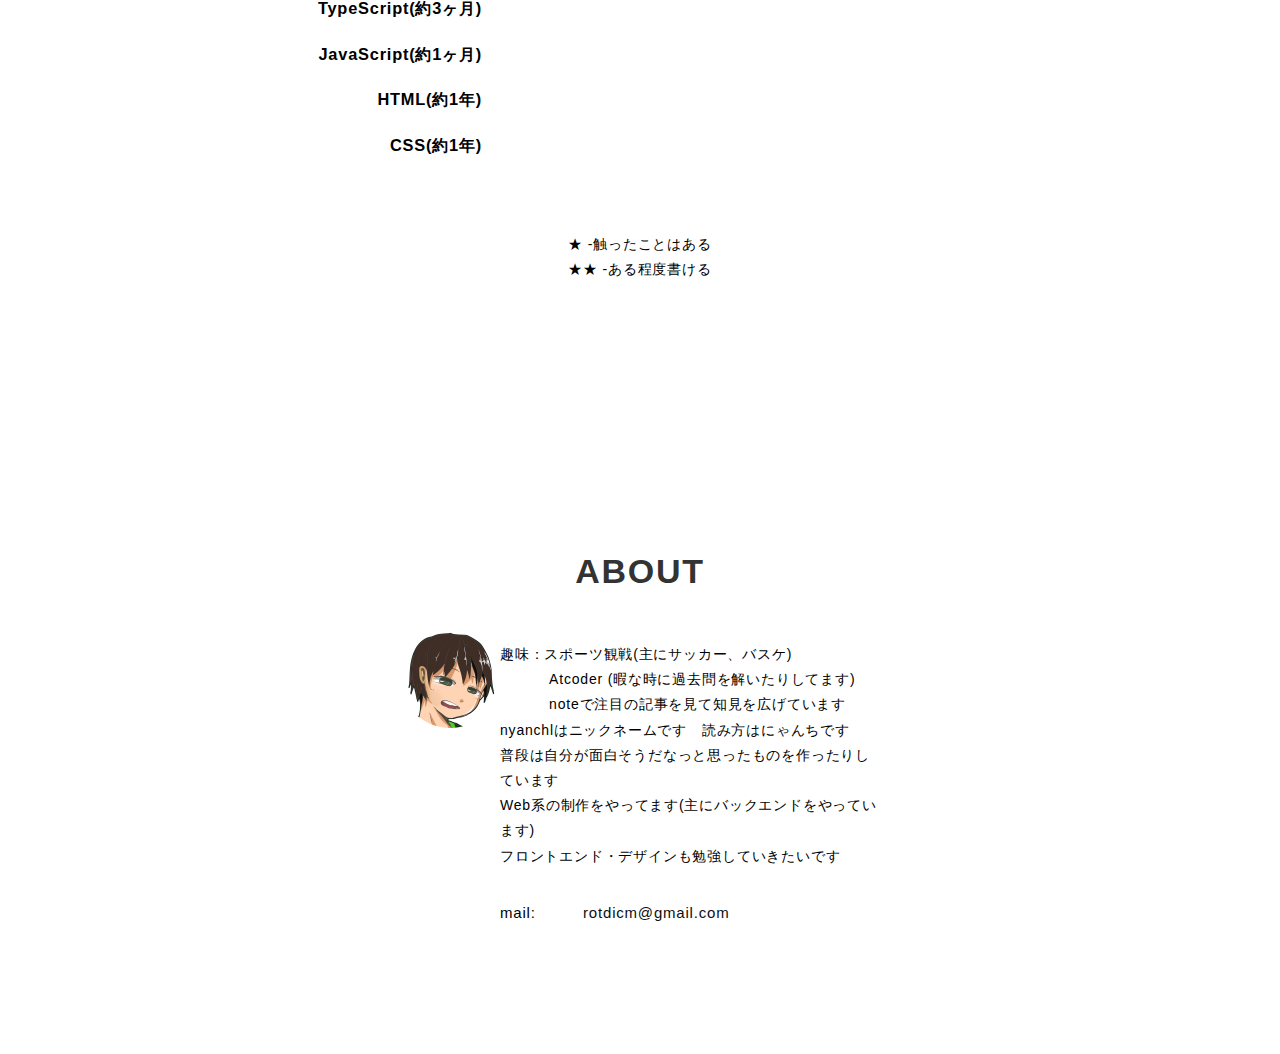
==== commit 65aca909: "skill欄の更新" ====
--- a/index.html
+++ b/index.html
@@ -65,9 +65,9 @@
                     <div class="skill-body">
                         <div class="skill-text-1">
                             <h2 class="star">★</h2>
+                            <h3>C#(約6ヶ月)</h3>
+                            <h3>TypeScript(約3ヶ月)</h3>
                             <h3>JavaScript(約1ヶ月)</h3>
-                            <h3>TypeScript(約1ヶ月)</h3>
-                            <h3>C#(約6ヶ月)</h3>
                             <h3>HTML(約1年)</h3>
                             <h3>CSS(約1年)</h3>
                         </div>
@@ -118,4 +118,4 @@
     </section>
 </div>
 </body>
-</html>+</html>
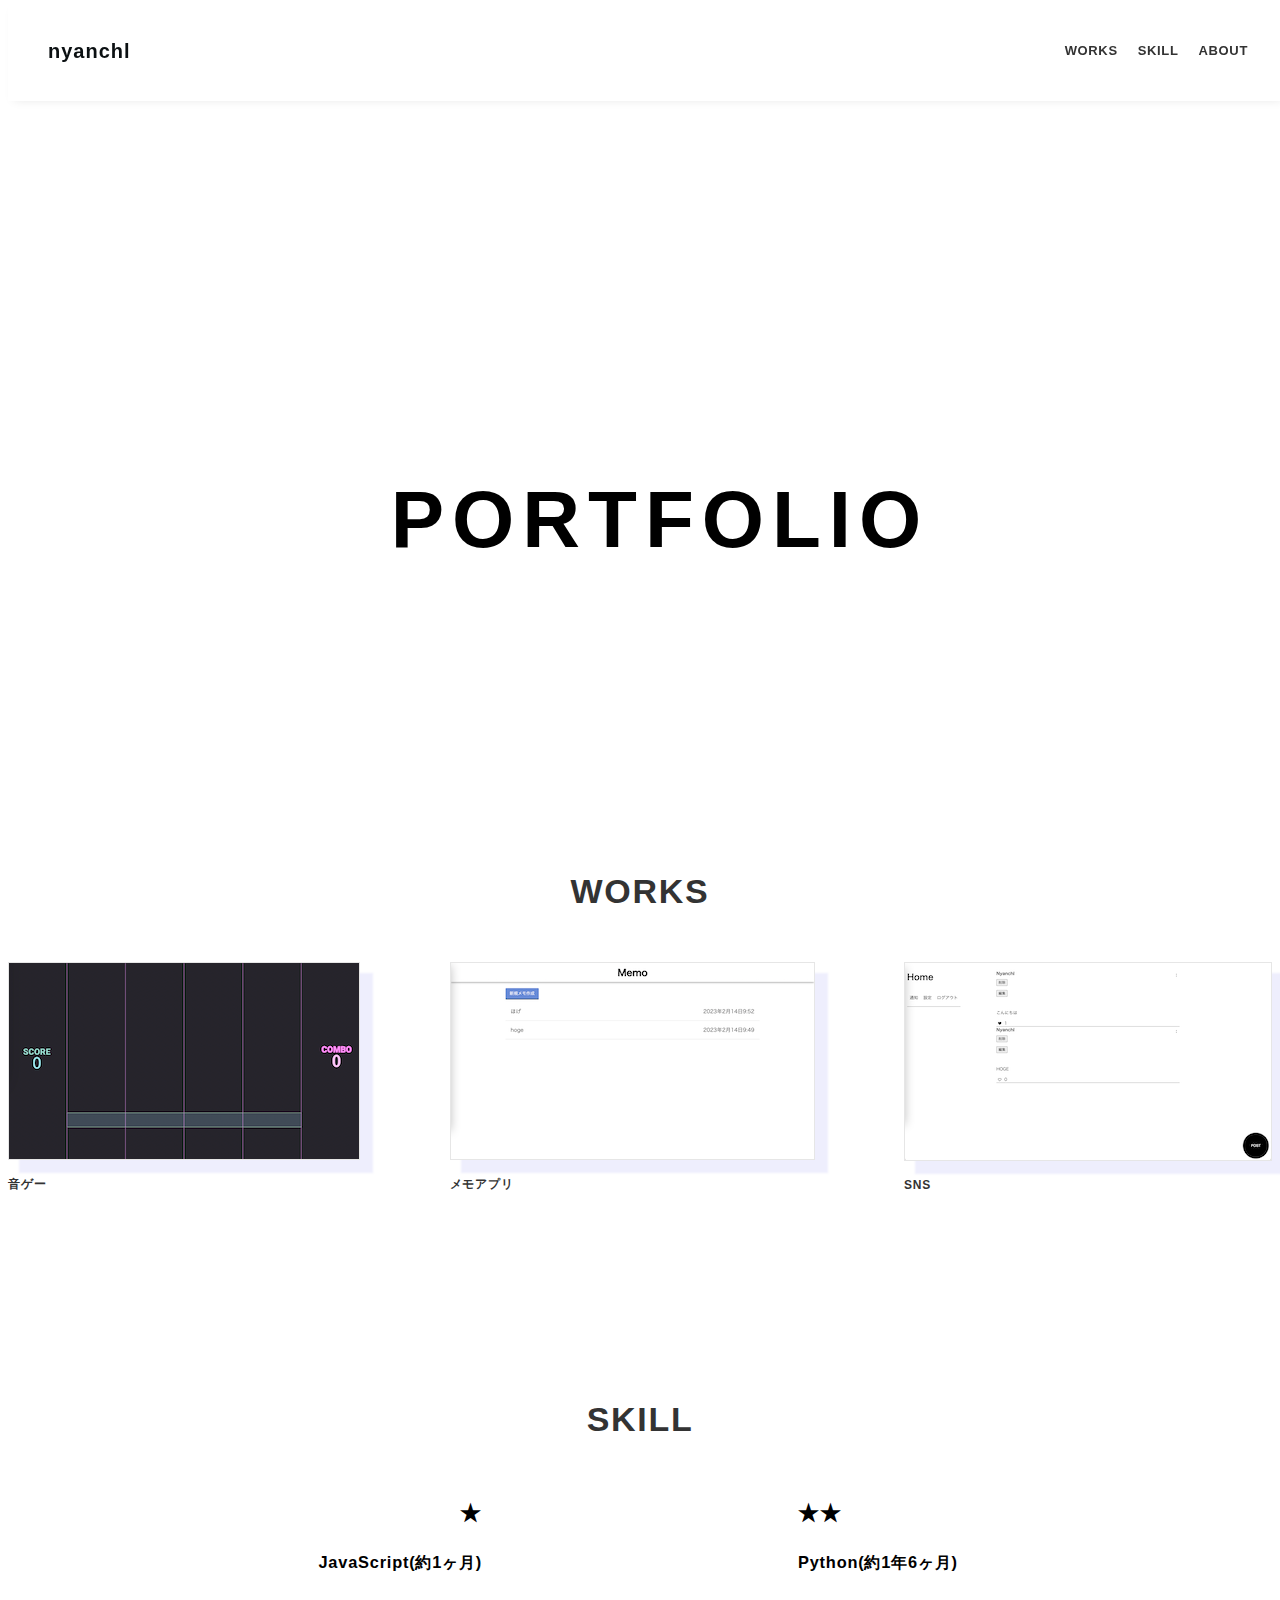
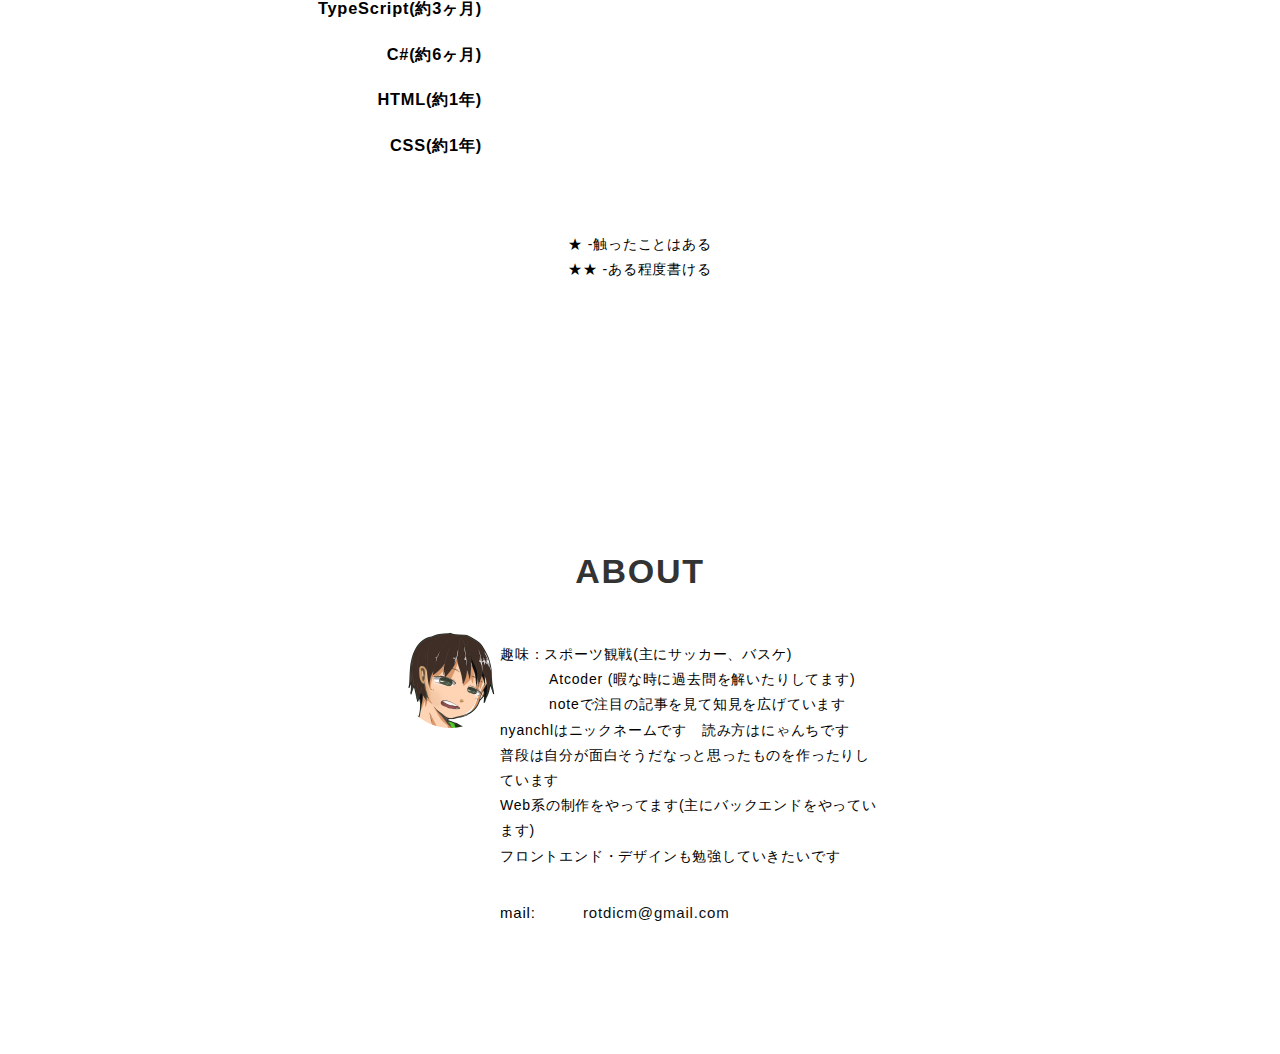
==== commit 113711c4: "skill欄の更新" ====
--- a/index.html
+++ b/index.html
@@ -65,9 +65,9 @@
                     <div class="skill-body">
                         <div class="skill-text-1">
                             <h2 class="star">★</h2>
+                            <h3>JavaScript(約1ヶ月)</h3>
+                            <h3>TypeScript(約3ヶ月)</h3>
                             <h3>C#(約6ヶ月)</h3>
-                            <h3>TypeScript(約3ヶ月)</h3>
-                            <h3>JavaScript(約1ヶ月)</h3>
                             <h3>HTML(約1年)</h3>
                             <h3>CSS(約1年)</h3>
                         </div>
